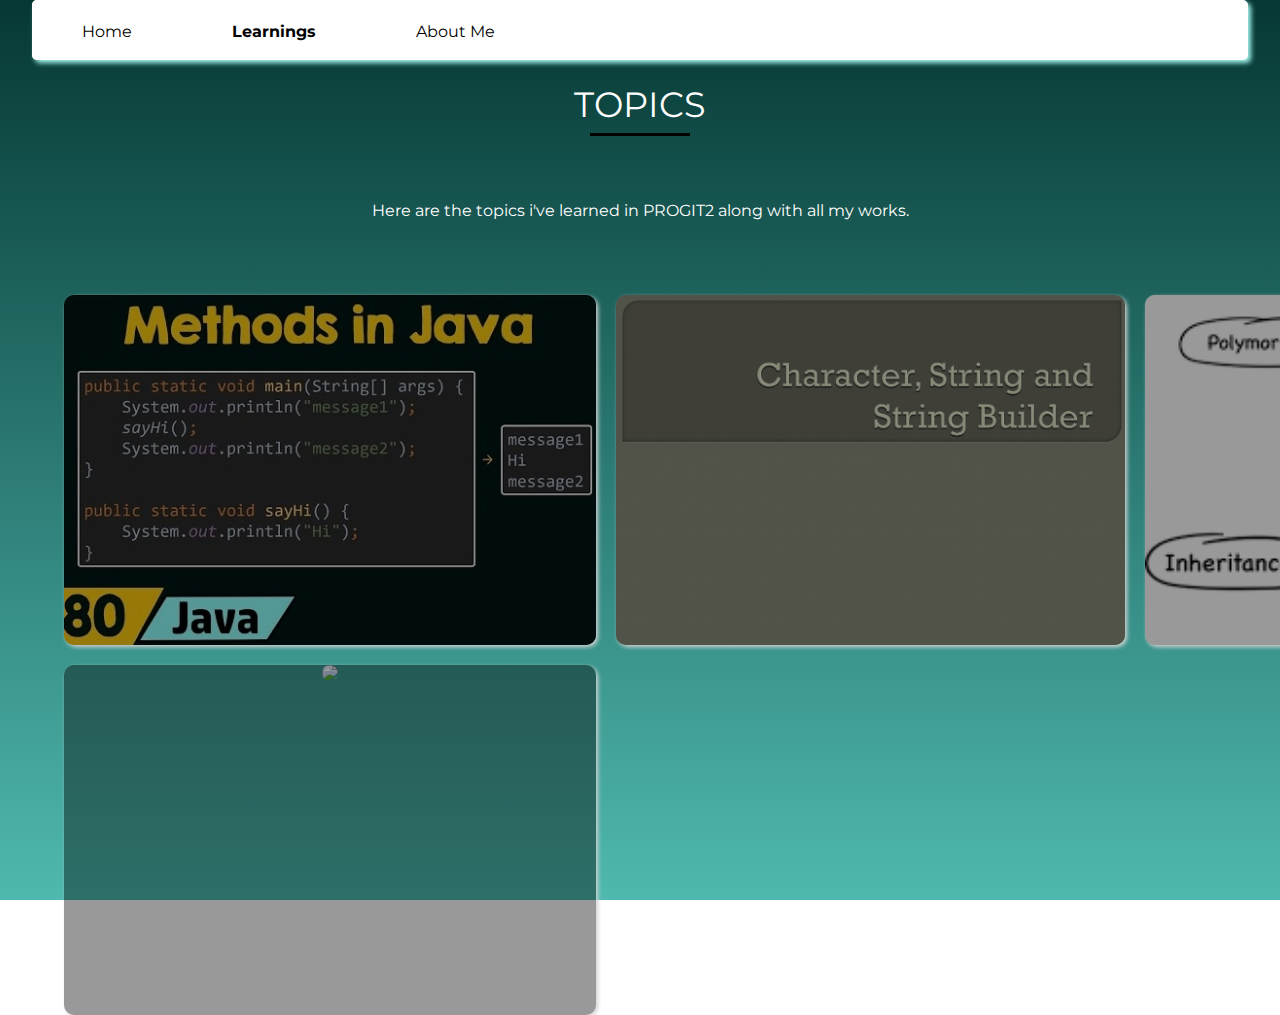
==== pages/learnings.html @ 95d9e07b "Add files via upload" ====
<!DOCTYPE html>
<html>
    <head>
        <link rel="stylesheet" type="text/css" href="../styles/style.css"/>
        <link rel="preconnect" href="https://fonts.googleapis.com">
        <link rel="preconnect" href="https://fonts.gstatic.com" crossorigin>
        <link href="https://fonts.googleapis.com/css2?family=Montserrat:wght@300&display=swap" rel="stylesheet">
        <title>Learnings</title>
    </head>
    <body>
        <div class = "container">
            <div class="navbar">
                    <a href="../index.html">Home</a>
                    <b><a href = "learnings.html"> Learnings </a></b>
                    <a href="aboutMe.html"> About Me </a>
            </div>
            <h1> TOPICS </h1>
                <p>Here are the topics i've learned in PROGIT2 along with all my works.</p>
            <div class="gallery">
                <div class="pic 1" id = "product1">
                        <img src = "../src/methods.jpg">
                        <div class="button"><a href="#popup1"> Details </a></div>
                </div>
                <div class="pic 2" id = "product2">
                        <img src = "../src/CharString.jpg">
                        <div class="button"><a href="#popup2"> Details </a></div>
                </div>
                <div class="pic 3" id = "product3">
                        <img src = "../src/oop.png">
                        <div class="button"><a href="#popup3"> Details </a></div>
                </div>
                <div class="pic 4" id = "product4">
                        <img src = "../src/aa.png">
                        <div class="button"><a href="#popup4"> Details </a></div>
                </div>                 
            </div>
        </div> 
        <div id="popup1" class="overlay">
            <div class="popup">
                <center><img src = "../src/port1.jpg"></center>
                <br><br>
                <a class="close" href="#">&times;</a>
                <div class="content">
                    <h2>Methods</h2>
                    <p>Methods block of codes that can be call by its name to perform the content or the body of the actual method. The use of methods is to avoid repetition of that specific code since all you need to do is call the method name and it will perform exactly what was written on the method's body </p>
                    <br>
                    <h2>How to use methods</h2>
                    <p>
                        Declaration: <br> &nbsp;&nbsp;&nbsp;&lt;modifiers&gt; &lt;return type&gt; &lt;method name&gt;(parameters){
                            <br>&nbsp;&nbsp;&nbsp;&nbsp; &nbsp; &nbsp; &lt;Block of Codes&gt;<br>
                            &nbsp;&nbsp;&nbsp;}<br>
                        Example:<br>&nbsp;&nbsp;&nbsp; public static void sayHello(){
                            <br>&nbsp;&nbsp;&nbsp;&nbsp; &nbsp; &nbsp;System.out.println("Hello, you succesfully called the method");<br>
                            &nbsp;&nbsp;&nbsp;}
                        <br><br>
                        Method Call: <br> &nbsp;&nbsp;&nbsp; &lt;method name&gt;(parameters); <br>
                        Example:<br>&nbsp;&nbsp;&nbsp; sayHello();
                        <br>
                        Output: <br>
                        &nbsp;&nbsp;&nbsp; Hello, you succesfully called the method
                    </p>
                    <h2>Learning Outcome:</h2>
                    <p>Methods have been an important part of this course. Throughout the semester, we have used it in various ways. Using methods save us some time by being flexible and have become a useful learnings overall. The upcoming lessons also took advantage of methods as it was highly used in object-oriented programming</p>
                </div>
            </div>
        </div>
        <div id="popup2" class="overlay">
            <div class="popup">
                <center><img src = "../src/port2.png"></center>
                <br><br>
                <a class="close" href="#">&times;</a>
                <div class="content">
                    <h2>Character and String Builders</h2>
                    <p>They are pre-defined methods by java. This makes it easier as you don't need to make these methods yourselves. These pre-defined methods are used to work on both the character and string data type. A few example would be making a character or a string into an all capital case or lower case, determining the number of characters in a string, or replacing a certain character of a string with another</p>
                    <br>
                    <h2>Learning Outcome:</h2>
                    <p>Learned that the methods we are creating and this works just the same, the only difference is that these pre-defined methods are invisible but we can use it as a part of java</p>
                </div>
            </div>
        </div>
        <div id="popup3" class="overlay">
            <div class="popup">
                <center><img src = "../src/port3.png"></center>
                <br><br>
                <a class="close" href="#">&times;</a>
                <div class="content">
                    <h2>Object Oriented Programming</h2>
                    <p>Contains 2 important things: Class and Object. Class is the basis or the template that contains field and attributes, it also can contains method that can be called through the object. The object is the instance of the class. If the class is the template, the object would be the value of it's content</p>
                    <br>
                    <h2>How to use Class</h2>
                    <p>
                        Declaration: <br> &nbsp;&nbsp;&nbsp;&lt;modifiers&gt; class &lt;Class Name&gt;{
                            <br>&nbsp;&nbsp;&nbsp;&nbsp; &nbsp; &nbsp; &lt;Block of Codes (data fields, constructors or methods)&gt;<br>
                            &nbsp;&nbsp;&nbsp;}<br>
                        Example:<br>&nbsp;&nbsp;&nbsp; public class StudentRecord{
                            <br>&nbsp;&nbsp;&nbsp;&nbsp; &nbsp; &nbsp; //Blocks of Code<br>
                            &nbsp;&nbsp;&nbsp;}
                        <br><br>
                        Class generally take advantages of methods. Mutators and Accesors are two of them. A mutator is use to set a value to a specific variable while an accesor returns a value. A constructor on other hand would be use to establish an object. Know that a constructor should be named the same as the class name, a mutator's name starts with "set" and accessor's starts with "get".
                    </p>
                    <h2>How to use the Object</h2>
                        Declaration: <br> &nbsp;&nbsp;&nbsp;&lt;Class / constructor Name&gt; &lt;variable name&gt; = new &lt;Class Name&gt;(&lt;parameters&gt;) <br>
                        Example:<br>&nbsp;&nbsp;&nbsp; StudentRecord student = new StudentRecord();
                    <h2>Learning Outcome:</h2>
                    <p>OOP have been my most important lessons so far, we have use it throughout the semester, oop also has made use of all the lessons i've learned so far and combined it together to create a whole new programming technique</p>
                </div>
            </div>
        </div>
    </body>
</html>
---- styles/style.css ----
body{
    margin: 0;
    padding: 0;
    box-sizing: border-box;
    font-family: 'Montserrat', sans-serif;
    background: linear-gradient(360deg, #4fb9af , #063834);
    background-repeat: no-repeat;
    background-attachment: fixed;
}
.navbar {
    background-color: rgb(255, 255, 255);
    width: 95%;
    margin: 0 auto;
    height: 60px;
    display: flex;
    border-radius: 5px;
    box-shadow: 3px 3px 5px #a6f7ef;
    overflow: hidden;
    z-index: 2;
    max-width: 2000px;
}
  
.navbar a {
    background-color:rgb(255, 255, 255);
    float: left;
    font-size: 16px;
    color: #000000;;
    text-align: center;
    padding: 22px 50px;
    text-decoration: none;
    z-index: 2;
}
.container {
    width: 100%;
    text-align: center;
    z-index: 2;
}
.navbar a:hover {
    background-color: #4fb9af;
    opacity: 0.7;
    color: white;
}
h1{
    font-weight: normal;
    font-size: 35px;
    position: relative;
    margin: 40 0;
    color: #FFFFFF;
}
p{
    padding: 35px 300px;
    font-weight: normal;
    position: relative;
    margin: 40px 0;
    color: #FFFFFF;
}
h1::before{
    content: '';
    position: absolute;
    width: 100px;
    height: 3px;
    background-color: rgb(0, 0, 0);
    bottom: -10px;
    left: 50%;
    transform: translateX(-50%);
    animation: animate 4s linear infinite   ;
}
@keyframes animate{
    0%{
        width: 100px;
    }
    50%{
        width: 200px;
    }
    100%{
        width: 100px;
    }
}  
/* HOME CONTENT */
.homeBackground{
 
    background-image: url(../src/bookstore1.jpg);
    opacity: .9;
    filter: brightness(75%);
    filter: contrast(90%);
    filter: drop-shadow(8px 8px 8px #4fb9af);
}
.homeBackground h1{
    color: white;
}
.footer {
    position: fixed;
    bottom: 0;
    background: rgba(0, 0, 0, 0.4);
    color: #f1f1f1;
    width: 100%;
    padding: 20px;
    margin-right: 2000px;
    flex-direction: column;
    gap: 10px;
}
.footerContent{
    display: flex;
    padding-left: 27px;
}
.footerContent h3{
    text-align: left;
    font-weight:lighter;
}
.homebtn{
    display: flex;
    padding-bottom: 100px;
    padding-top: 20px;
    width: 200px;
    text-align: center;
}
.homebtn a{
    border: 2px solid #ffffff;
    z-index: 2;
    text-decoration: none;
    color: white;
    font-weight: lighter;
    padding: 10px;
    opacity: 2;
    margin-bottom: 20px;
    margin-left: 25px;
    border-radius: 13px;
}

/*home content modal box*/
#register{
    margin: 100px auto;
    padding: 15px;
    background: black;
    border-radius: 5px;
    width: 25%;
    height: 50%;
    position: relative;
    transition: all 5s ease-in-out;
    z-index: 3;
    opacity: 0.8;
}
#register{
    background-color: #ffffff;
    display: flex;
}
#regModal{
    padding: 40px 60px;
    background-color:#ffffff;
    flex-basis: 100%;
}

#loginInput{
    display: flex;
    justify-content: space-between;
    margin-bottom: 50px;
}
#loginInputGroup{
    font-size: 20px;
}
#loginInputGroup input{
    font-size: 17px;
    background-color: #FFFFFF;
}
#regModal button{
    background: white;
    width: 100px;
    border: none;
    outline: none;
    height: 35px;
    border-radius: 30px;
    margin-top: 20px;
    box-shadow: 0px 5px 15px 0px rgba(0, 0, 0, 0.3);
    display: block;
    margin-inline: auto;
}

/* Contact Page */
.aboutMeLeft{
    display: flex;
    flex-wrap: wrap;
}
.aboutMeDetails{
    flex-grow: 1;
    display: flex;
}
.aboutMeDetails h2{
    margin-top: 0px;
    padding-left: 10px;
}
.aboutMeDetails p{
    color: black;
    font-weight: 550;
    font-size: larger;
    margin: 0 0;
    padding-top: 0;
    padding-right: 0;
    padding-left: 5px;
}
.aboutMePhoto{
    flex-grow: 1;
}
.aboutMeName{
    flex-grow: 1;
}
.aboutMeIntro{
    flex-grow: 1;
}

.educationalBackground{
    flex-basis: 100%;
}
.educationalBackground p{
    color:#000000;
    font-weight: 550;
    margin-top: -5px;
    margin-bottom: 0px;
    padding-top: 0;
    padding-bottom: 15px;
    padding-right: 0;
    padding-left: 5px;
}

#myPic{
    height: 300px;
}
.ContactMe{
    width: 80%;
    margin: 50px auto;
    color: white;
}
.contactBox{
    background: #D3D3D3;
    display: flex;
}
.contactLeft{
    flex-basis: 50%;
    padding: 40px 60px;
    color: black;
}
.contactRight{
    flex: 40%;
    padding: 40px;
    background-color: white;
    color: black;
}
.contactHeader{
    margin-bottom: 10px;
}
.input-row{
    display: flex;
    justify-content: space-between;
    margin-bottom: 20px
}
.input-row .input-group{
    flex-basis: 45%;
}
.input-row input{
    width: 100%;
    border: none;
    border-bottom: 1px solid black;
    outline: none;
    padding-bottom: 5px;
    background-color: #D3D3D3;
}
.contactLeft textarea{
    width: 100%;
    border: 1px solid black;
    outline: none;
    padding: 10px;
    background-color: white;
    box-sizing: border-box;
}

.contactBox label{
    margin-bottom: 6px;
    display: block;
    color: black;
}
.contactBox button{
    background: white;
    width: 100px;
    border: none;
    outline: none;
    height: 35px;
    border-radius: 30px;
    margin-top: 20px;
    box-shadow: 0px 5px 15px 0px rgba(0, 0, 0, 0.3);
}
.contactLeft h3{
    font-weight: 600;
    margin-bottom: 30px;
}
.contactRight h3{
    font-weight: 600;
    margin-bottom: 30px;
}
.contactRight img{
    width: 50px;
}
.contactRight a{
    text-decoration: none;
    color: black;
    text-decoration-line: underline;
}
.contactRight tr td:first-child{
    padding-right: 20px;
}
.contactRight tr td{
    padding-top: 20px;
    font-weight: bolder;
}
.updateButton{
    background: white;
    width: 100px;
    border: none;
    outline: none;
    height: 35px;
    border-radius: 30px;
    margin-top: 20px;
    box-shadow: 0px 5px 15px 0px rgba(0, 0, 0, 0.3);
}
.deleteButton {
    background: white;
    border: none;
    cursor: pointer;
    outline: none;
    height: 30px;
    box-shadow: 0px 5px 15px 0px rgba(0, 0, 0, 0.3);
}
.deleteAnchor {
    text-decoration: none;
    color: inherit;
}
#contactContainer {
    text-align: center;
}
/* Cart Page */
#cartTable {
    margin: 0 auto;
    border-color: white;
    color: white;
}
#checkoutTable {
    margin: 0 auto;
    border-color: black;
    color: black;
}
.wrapper{
    width: 100%;
    color: rgb(0, 0, 0);
}
.shippingBox{
    display: flex;
}
.shippingForm{
    flex-basis: 100%;
    padding: 40px 10px;
    color: rgb(0, 0, 0);
}

.contactHeader{
    margin-bottom: 10px;
}
.input-row{
    display: flex;
    justify-content: space-between;
    margin-bottom: 20px
}
.input-row .input-group{
    flex-basis: 45%;
}
.input-row input{
    width: 100%;
    border: none;
    border-bottom: 1px solid black;
    outline: none;
    padding-bottom: 5px;
    background-color: #D3D3D3;
}
.shippingForm textarea{
    width: 100%;
    border: 1px solid black;
    outline: none;
    padding: 10px;
    background-color: white;
    box-sizing: border-box;
}

.shippingBox label{
    margin-bottom: 6px;
    display: block;
    color: black;
}
.shippingBox button{
    background: white;
    width: 100px;
    border: none;
    outline: none;
    height: 35px;
    border-radius: 30px;
    margin-top: 20px;
    box-shadow: 0px 5px 15px 0px rgba(0, 0, 0, 0.3);
}
.shippingForm h3{
    font-weight: 600;
    margin-bottom: 30px;
}
#checkoutMsg{
    color:white;
}
.allOrders {
    border-collapse: collapse;
    width: 100%;
}

.allOrders th, .allOrders td {

    text-align: left;
    font-weight: normal;
    color: white;
}


/* projects page */

.gallery{
    width: 90%;
    margin: auto;
    display: grid;
    grid-template-columns: repeat(3,1fr);
    grid-gap: 20px;
}
.pic{
    position: relative;
    height: 350px;
    border-radius: 10px;
    box-shadow: 2px 2px 4px #D3D3D3;
}
.pic img{
    border-radius: 10px;
    height: 100%;
    transition: .5s;
}
.pic::before{
    position: absolute;
    top: 50%;
    left: 50%;
    transform: translate(-50%, -50%);
    color: white;
    font-weight: bold;
    font-size: 22px;
    width: 100%;
    margin-top: -100px;
    opacity: 0;
    transition: .3s;
    transition-delay: .2s;
    z-index: 1;
}
.pic::after{
    content: "";
    width: 100%;
    height: 100%;
    position: absolute;
    left: 0;
    bottom: 0;
    border-radius: 10px;
    background-color: rgba(0,0,0,.4);
    transition: .3s;
}
.pic:hover::after{
    height: 100%;
}
.pic:hover::before{
    margin-top: 0;
    opacity: 1;
}
.button {
    width: 200px;
    translate: center;
    text-align: center;
    border: 2px solid #ffffff;
    border-radius: 20px/50px;
    transition: 0.3s;
    transition-delay: .2s;
    opacity: 0;
    top: 60%;
    left: 50%;
    transform: translate(-50%,-50%);
    position: absolute;
    z-index: 2;
}
.button a{
    color: white;
    font-weight: bold;
    font-size: 18px;
    text-decoration: none;
    z-index: 2;
}
.pic:hover .button {
    opacity: 1;
    background-color: 0;
    z-index: 2;
}
.overlay {
    position: fixed;
    top: 0;
    bottom: 0;
    left: 0;
    right: 0;
    background: rgba(0, 0, 0, 0.8);
    transition: opacity 500ms;
    visibility: hidden;
    opacity: 0;
    z-index: 3;
    
}
.overlay:target {
    visibility: visible;
    opacity: 1;
    z-index: 3;
}
.popup {
    margin: 15px auto;
    padding: 15px;
    background: #D3D3D3;
    border-radius: 5px;
    width: 50%;
    height: 94%;
    position: relative;
    transition: all 5s ease-in-out;
    z-index: 3;
    overflow-y: auto;
}
.popup::-webkit-scrollbar {
    display: none;
  }
.popup .close {
    position: absolute;
    top: 20px;
    right: 30px;
    transition: all 200ms;
    font-size: 30px;
    font-weight: bold;
    text-decoration: none;
    color: #333;
}
.popup .close:hover {
    color: red;
}
.popup .content {
    max-width: 100%;
    overflow: auto;
}
@media screen and (max-width: 1000px){
    .box{
      width: 70%;
    }
    .popup{
      width: 70%;
    }
} 

.popup img{
    display: block;
    margin-left: auto;
    margin-right: auto;
    height: 350px;
}
.popup #title {
    font-weight: normal;
    font-size: 30px;
    color: #333;
    text-align: center;
}
.content h2{
    color: black;
    text-align: center;
    margin: auto;
}
.content p{
    padding: 10px;
    color: black;
    font-size: larger;
    text-align: justify;
    margin: auto;
}
/*About Me*/
.aboutMe img{
    width: 250px;
}
.aboutMe p {
    text-align: center;
}
.aboutMe th{
    height: 50px;
}
.aboutMe tr{
    height: 20px;
}
.aboutMe td{
    height: 20px;
}
.aboutMe h2 {
    color: white;
    text-align: center;
}
.aboutMe h3 {
    color: white;
    text-align: center;
}

/*project gallery titles */
#product1::before{
    content:"Methods";
}
#product2::before{
    content:"Character and String Builders";
}
#product3::before{
    content:"Object Oriented Programming";
}
#product4::before{
    content:"Product 4";
}
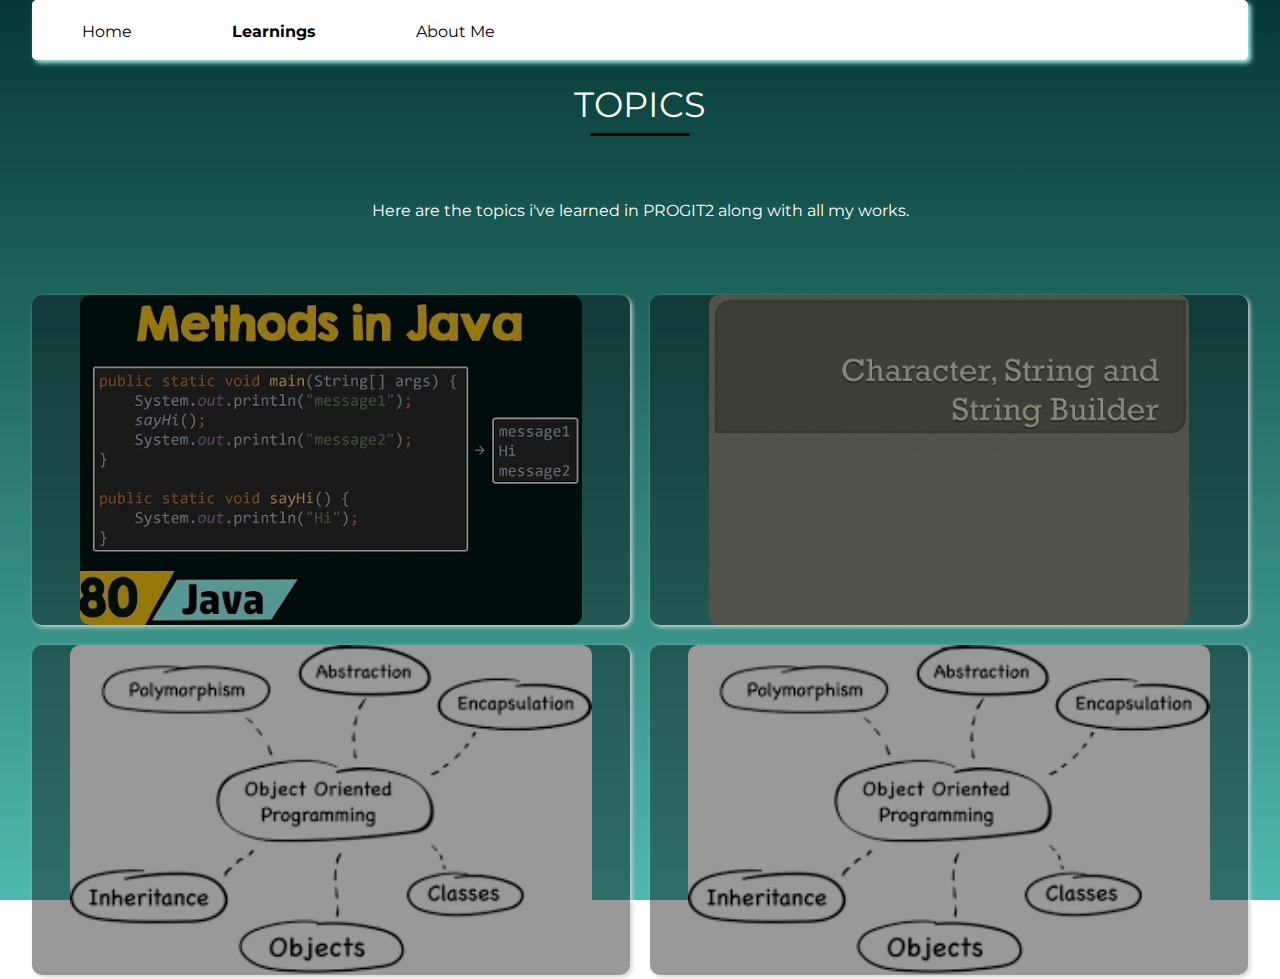
==== commit b76ba623: "Add files via upload" ====
--- a/pages/learnings.html
+++ b/pages/learnings.html
@@ -30,7 +30,7 @@
                         <div class="button"><a href="#popup3"> Details </a></div>
                 </div>
                 <div class="pic 4" id = "product4">
-                        <img src = "../src/aa.png">
+                        <img src = "../src/oop.png">
                         <div class="button"><a href="#popup4"> Details </a></div>
                 </div>                 
             </div>
--- a/styles/style.css
+++ b/styles/style.css
@@ -19,7 +19,9 @@
     z-index: 2;
     max-width: 2000px;
 }
-  
+@media (min-width: 900px) {
+    .navbar { width: 95%; }
+}
 .navbar a {
     background-color:rgb(255, 255, 255);
     float: left;
@@ -234,12 +236,13 @@
     display: flex;
 }
 .contactLeft{
-    flex-basis: 50%;
+    flex-basis: 90%;
     padding: 40px 60px;
     color: black;
 }
+
 .contactRight{
-    flex: 40%;
+    flex: 30%;
     padding: 40px;
     background-color: white;
     color: black;
@@ -425,15 +428,23 @@
 /* projects page */
 
 .gallery{
-    width: 90%;
+    width: 95%;
     margin: auto;
     display: grid;
-    grid-template-columns: repeat(3,1fr);
     grid-gap: 20px;
+}
+@media (min-width: 900px) {
+    .gallery { grid-template-columns: repeat(1, 1fr); }
+}
+@media (min-width: 1000px) {
+    .gallery { grid-template-columns: repeat(2, 1fr); }
+}
+@media (min-width: 1600px) {
+    .gallery { grid-template-columns: repeat(3, 1fr); }
 }
 .pic{
     position: relative;
-    height: 350px;
+    height: 330px;
     border-radius: 10px;
     box-shadow: 2px 2px 4px #D3D3D3;
 }
@@ -441,6 +452,7 @@
     border-radius: 10px;
     height: 100%;
     transition: .5s;
+
 }
 .pic::before{
     position: absolute;
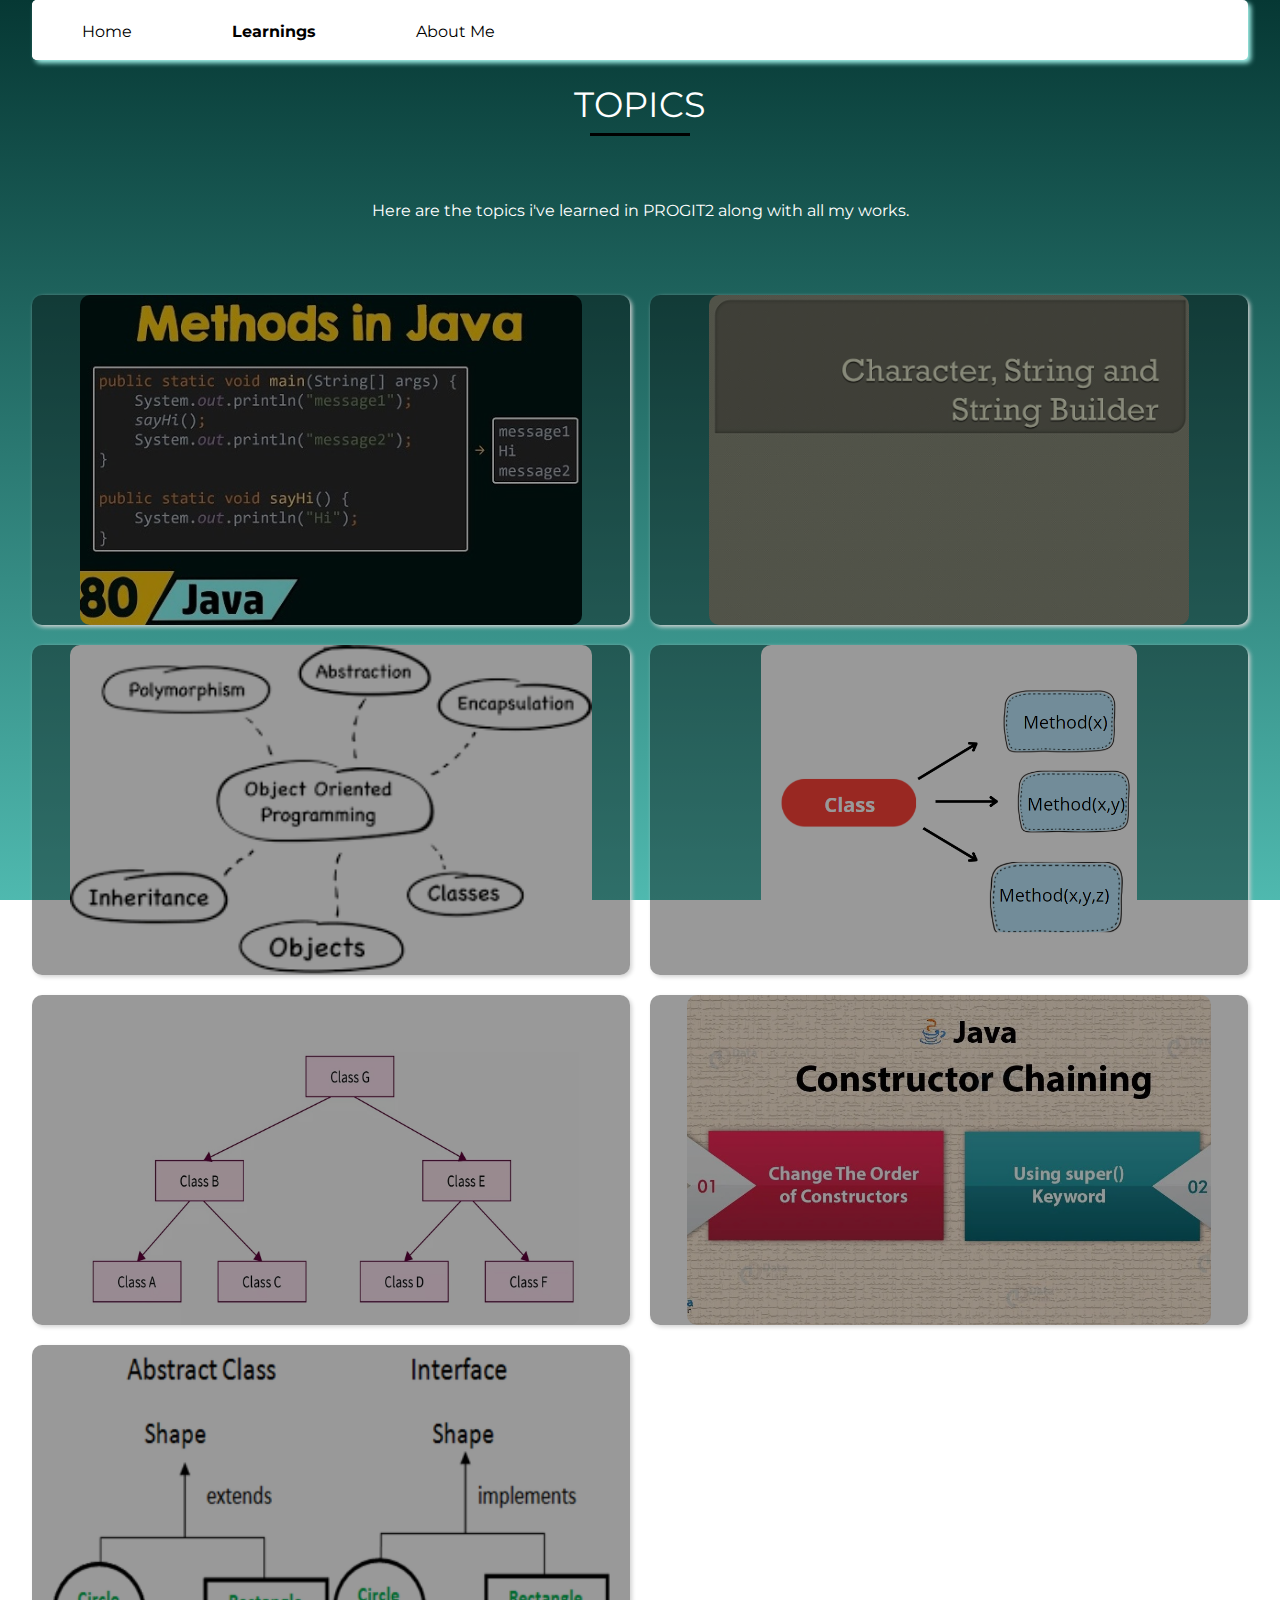
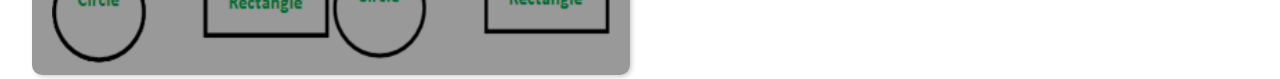
==== commit 3768c718: "Add files via upload" ====
--- a/pages/learnings.html
+++ b/pages/learnings.html
@@ -30,9 +30,21 @@
                         <div class="button"><a href="#popup3"> Details </a></div>
                 </div>
                 <div class="pic 4" id = "product4">
-                        <img src = "../src/oop.png">
+                        <img src = "../src/overloading.png">
                         <div class="button"><a href="#popup4"> Details </a></div>
-                </div>                 
+                </div>  
+                <div class="pic 5" id = "product5">
+                    <img src = "../src/inheritance.jpg">
+                    <div class="button"><a href="#popup5"> Details </a></div>
+                </div>     
+                <div class="pic 6" id = "product6">
+                    <img src = "../src/constructorInheritance.jpg">
+                    <div class="button"><a href="#popup6"> Details </a></div>
+                </div>   
+                <div class="pic 7" id = "product7">
+                    <img src = "../src/abstractInterface.png">
+                    <div class="button"><a href="#popup7"> Details </a></div>
+                </div>          
             </div>
         </div> 
         <div id="popup1" class="overlay">
@@ -106,5 +118,99 @@
                 </div>
             </div>
         </div>
+        <div id="popup4" class="overlay">
+            <div class="popup">
+                <center><img src = "../src/port4.jpg"></center>
+                <br><br>
+                <a class="close" href="#">&times;</a>
+                <div class="content">
+                    <h2>Overloading</h2>
+                    <p> 
+                        Overloading can be done on both methods and constructors. We can put different block of codes on the same methods for different functionality. This can be done by overloading. The key for overloading is the parameters they received. We can create multiple methods or construcctors of the same name but with different number of parameters or different data types of their parameters. This way, we can just have the same method names and the method would handle it depending on what paramters thrown at them. Know that, there are some methods that cannot be overriden and those are: static method, final method or methods within final class.
+                    </p>
+                    <br>
+                    <h2>Work Example</h2>
+                    <center><img src = "../src/work1.jpg"></center>
+                    <p>
+                        There are multiple methods here both named deductions but they both have different parameters. This has 2 functions, the first one has one parameter and this parameter will be subtracted to the salary. Same with the first one, the 2nd one has bills that will be subtracted to their salary but in this case, there are 2 bills unlike the first one that has 1 bill.
+                    </p>
+                    <h2>Learning Outcome:</h2>
+                    <p>Like all the lessons throughout the course, this has been a huge part of Object-Oriented Programming. It made use of methods and constructors so we can program it to be able to handle different arguments.
+
+                    </p>
+                </div>
+            </div>
+        </div>
+        <div id="popup5" class="overlay">
+            <div class="popup">
+                <center><img src = "../src/port5.jpg"></center>
+                <br><br>
+                <a class="close" href="#">&times;</a>
+                <div class="content">
+                    <h2>Inheritance Part 1</h2>
+                    <p> 
+                        Java can have inheritance, this makes it so multiple class can have connections. There are two key classes in inheritance: Superclass (Parent) or Subclass (Child). A superclass can have multiple child but a subclass cannot have multiple parents. The way this works is a superclass is like a template of some sort, it can contains data fields, methods and constructors. The subclass will then inherit the template of the superclass but on this subclass, we can further put more datafields and constructor to make the data "more specific". They can also inherit the methods and make use of it or override it and create a different function for the method altogether
+                    </p>
+                    <br>
+                    <h2>Work Example</h2>
+                    <center><img src = "../src/work2.jpg"></center>
+                    <p>
+                        In this code, the superclass would be Person and the subclass would be Student. The Student class would inherit the method named display() from the Person Class but on that Student class, we also have that same method of the same name. The block of codes inside the method are different hence the Student class' method would override the code from Person class' method. In this particular code, we made an object out of the Student Class and called the display() method. The output would then be the overriden method from Student Class.
+                    </p>
+                    <h2>Learning Outcome:</h2>
+                    <p>This made us of everything we learned so far. Through this, we can use methods, method overridings, constructors, constructor overriding and creating a specific object out of the Class
+                    </p>
+                </div>
+            </div>
+        </div>
+        <div id="popup6" class="overlay">
+            <div class="popup">
+                <center><img src = "../src/port6.jpg "></center>
+                <br><br>
+                <a class="close" href="#">&times;</a>
+                <div class="content">
+                    <h2>Inheritance Part 2</h2>
+                    <p> 
+                        In the case of constructors, if we instantiate an object and call the constructor of the subclass. The program would first go through the superclass' own constructors. A subclass can also explicitly call a constructor of its
+                        immediate superclass and this is done by using the keyword "super". A super constructor call in the constructor of a subclass will result in the execution of relevant constructor from the superclass, based on the arguments passed. This is done by typing super(parameters); at the start of the subclass' constructor. Another use of super is like the "this" keyword in which we assigned value to a variable. The difference between these two is the "this" keyword can be use on the specific class while the "super" keyword can be done on the subclass to assign the varaible on the super class.
+                    </p>
+                    <br>
+                    <h2>Work Example</h2>
+                    <center>
+                        <img src = "../src/work3.jpg"> <br>
+                        <img src = "../src/work4.jpg">
+                    </center>
+                    <p>
+                        In this code, the superclass would be Padala and the subclass would be InsuredPadala. This determines the cost of shipping based on the received data, which are "paraan" at "timbang". The Padala class would just normally calculate it but on InsuredClass, it would also take the insurance into the calculation. The displayPadala() on super class would show all the informations. To avoid repetition, the displayPadala() on the sub class would just call the displayPadala() of the super class using the "super" keyword.
+                    </p>
+                    <h2>Learning Outcome:</h2>
+                    <p>This is another great lessons, it seems to be that everything we've learned are piling up to hone us to be a great programmer. Constructors are a big part of OOP as we take advantage of it to be able to create objects out of the class.
+                    </p>
+                </div>
+            </div>
+        </div>
+        <div id="popup7" class="overlay">
+            <div class="popup">
+                <center><img src = "../src/port7.webp "></center>
+                <br><br>
+                <a class="close" href="#">&times;</a>
+                <div class="content">
+                    <h2>Inheritance Part 3</h2>
+                    <p> 
+                        Interface and Abstract are something like a parent class, they can work as a template and contains block of codes that can be used by those who inherits it. 
+                        <br><br>
+                        Abstract is a class and would be on the top of the hierarchy when it come to our codes. Abstract is a class that cannot be instantiated. It can contain data fields and methods. The methods it can contain can either be abstract or nonabstract methods. An abstract methods don't have a body and would just be initialized. The class who inherits this abstract class would have to override all the abstract methods inside it.
+                        
+                        <br><br>
+                        Inteface on other hand is not a class but works almost just like it, s a special kind of block containing method signatures (and possibly constants) only. You can initialize a method here but it must not have a body and must be overriden by any class who implements it. An interface is independent and does not have a direct relationship with the classes. A class can implements multiple interface unlike the inheritance of superclass
+                    </p>
+                    <br>
+                    <h2>Learning Outcome:</h2>
+                    <p>
+                        Our final lesson for the semester, both the abstract and interface are useful learnings. These made the codes more managable and easily maintanable for us specially on program that uses thousands of lines or hundred of files
+                    </p>
+                </div>
+            </div>
+        </div>
     </body>
 </html>--- a/styles/style.css
+++ b/styles/style.css
@@ -80,7 +80,6 @@
 }  
 /* HOME CONTENT */
 .homeBackground{
- 
     background-image: url(../src/bookstore1.jpg);
     opacity: .9;
     filter: brightness(75%);
@@ -634,4 +633,13 @@
 }
 #product4::before{
     content:"Product 4";
-}+}
+#product5::before{
+    content:"Inheritance Part 1: Methods";
+}
+#product6::before{
+    content:"Inheritance Part 2: Constructors";
+}
+#product7::before{
+    content:"Inheritance Part 3: Abstract & Interface";
+}
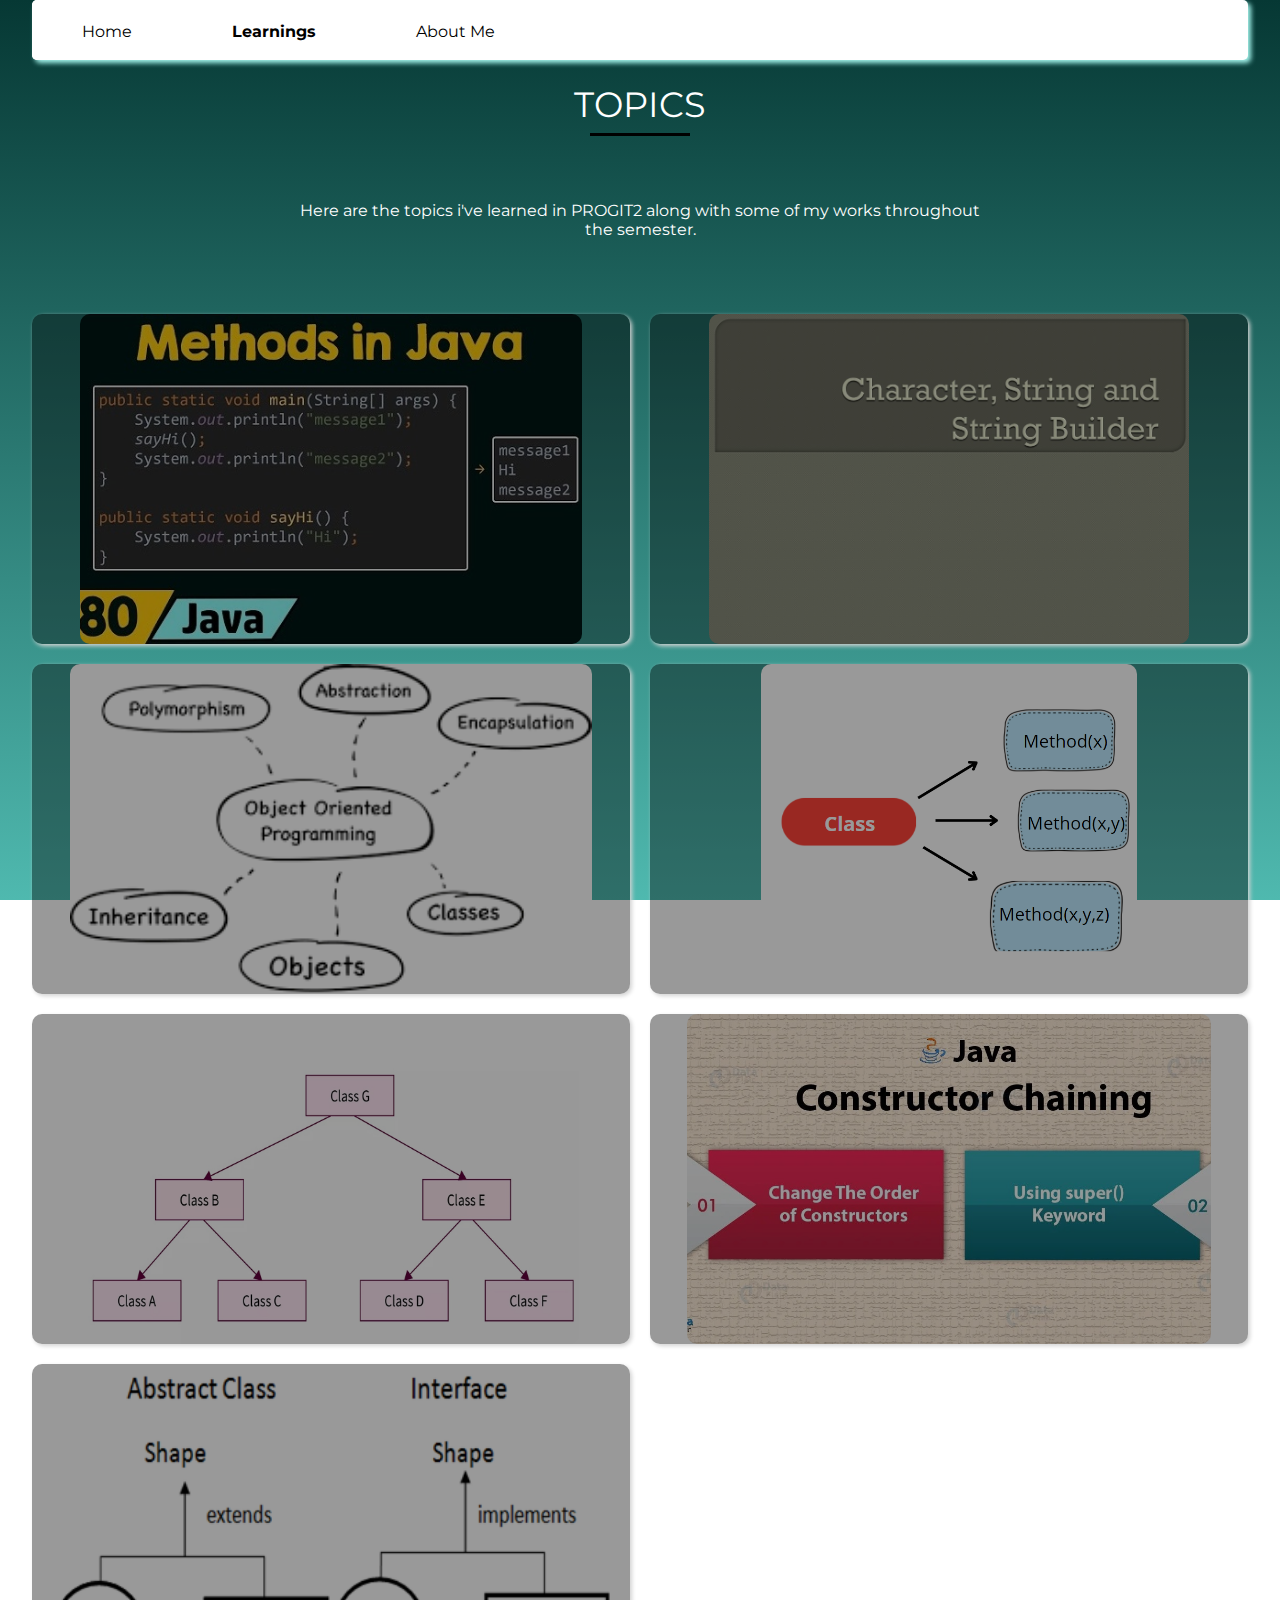
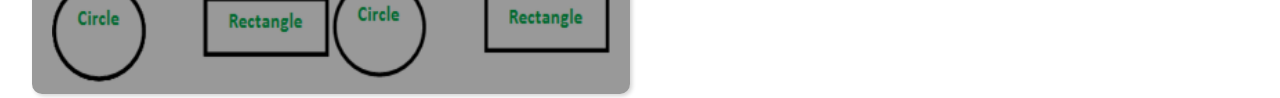
==== commit 1cb19892: "Update learnings.html" ====
--- a/pages/learnings.html
+++ b/pages/learnings.html
@@ -15,7 +15,7 @@
                     <a href="aboutMe.html"> About Me </a>
             </div>
             <h1> TOPICS </h1>
-                <p>Here are the topics i've learned in PROGIT2 along with all my works.</p>
+                <p>Here are the topics i've learned in PROGIT2 along with some of my works throughout the semester.</p>
             <div class="gallery">
                 <div class="pic 1" id = "product1">
                         <img src = "../src/methods.jpg">
@@ -213,4 +213,4 @@
             </div>
         </div>
     </body>
-</html>+</html>
